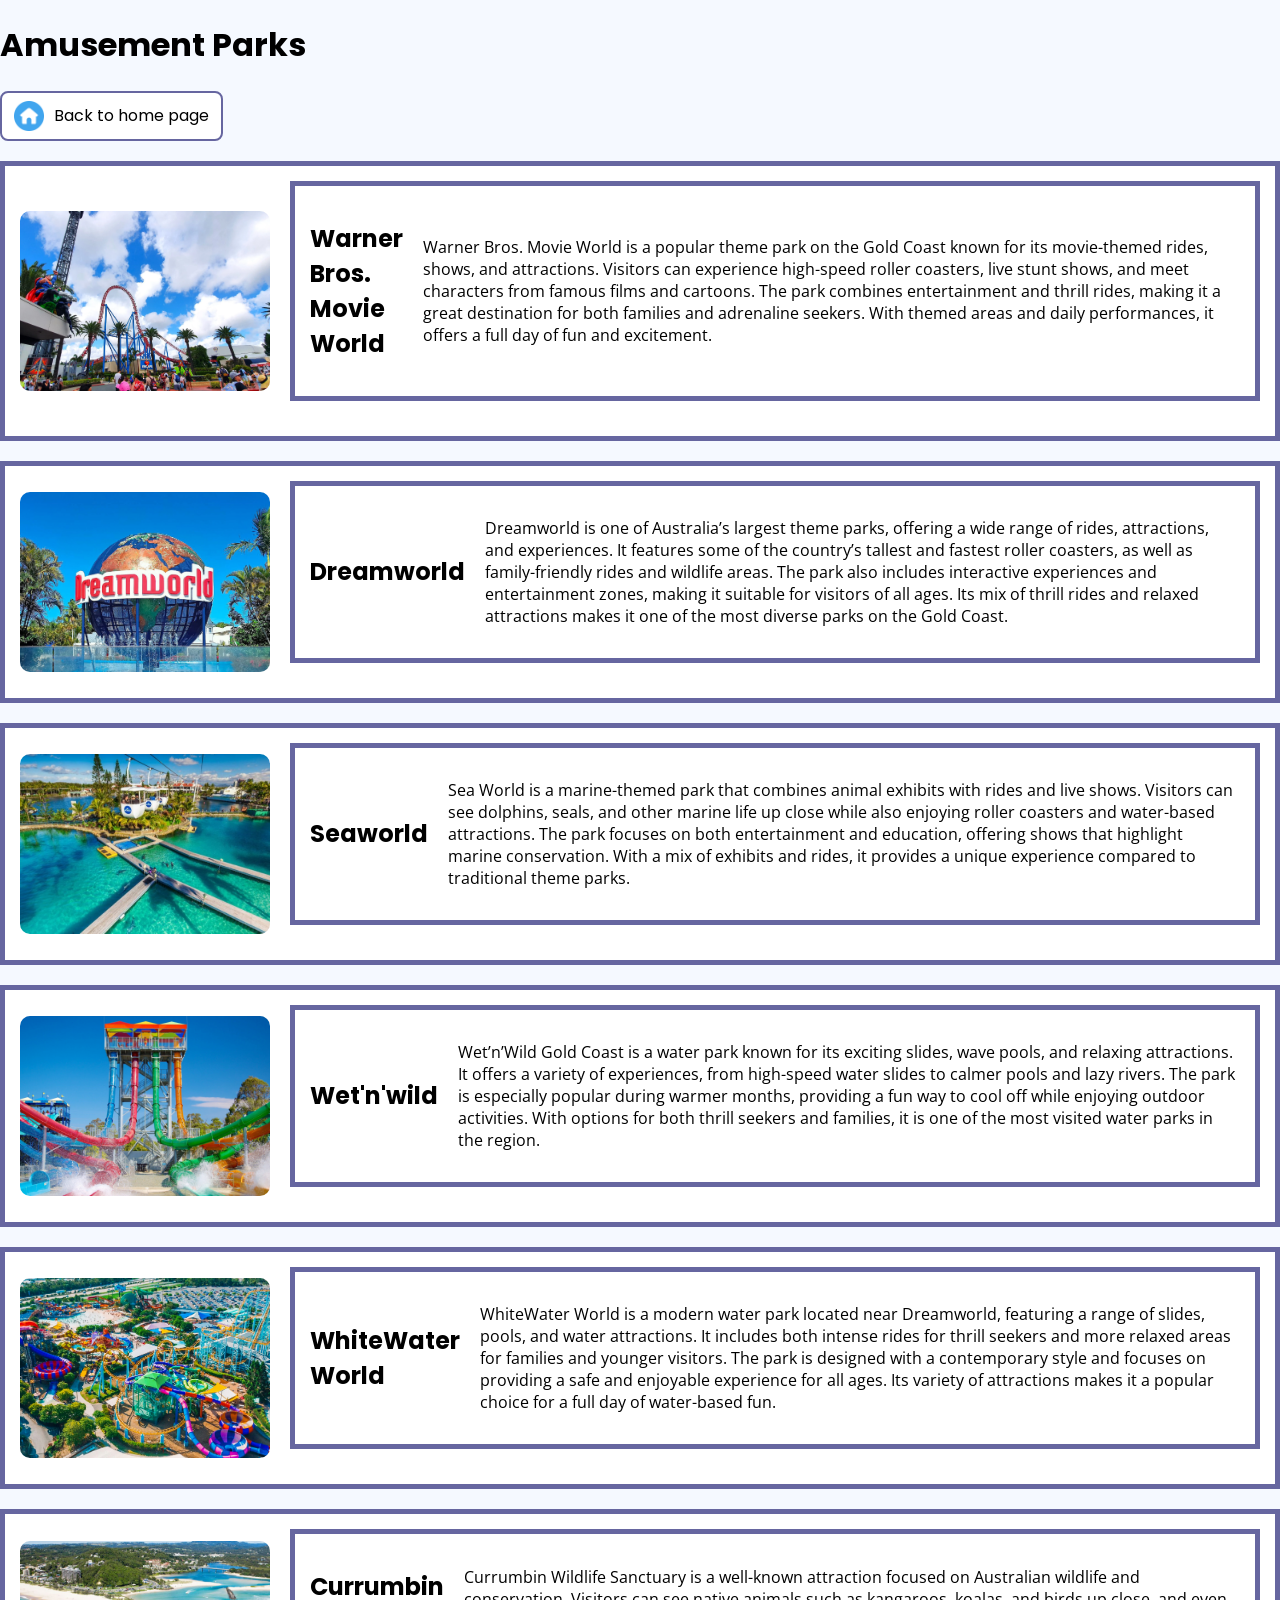
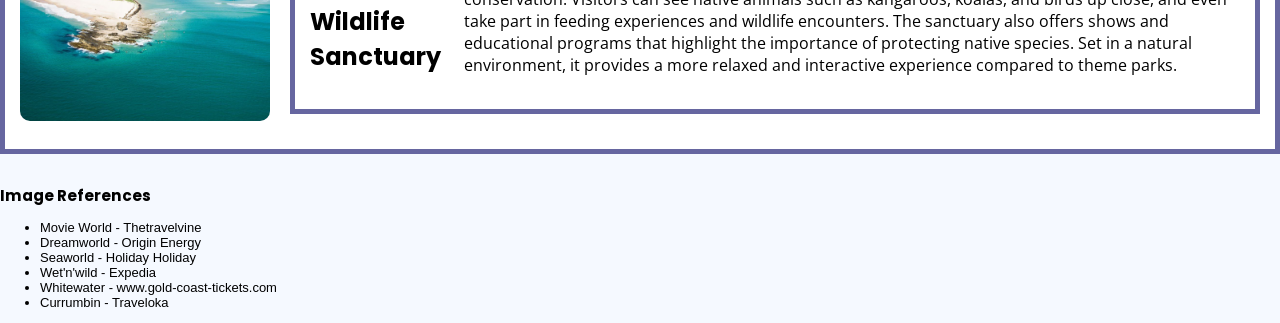
==== Amusementparks.html @ 2090072d "Apr 21, 2026, 10:33 PM" ====
<!DOCTYPE html>
<html>
<head>
<title>Amusement Parks in the Gold Coast</title>
<link rel = "stylesheet" href ="style.css">
<link rel="icon" type="image/x-icon" href="amusement-park (1).png">
 <link href="https://fonts.googleapis.com/css2?family=Poppins:wght@400;600&family=Open+Sans&display=swap" rel="stylesheet">
</head>

<body>
<h1>Amusement Parks</h1>
 <a href="index.html" class="home-button">
    <img src="home.png" alt="home icon">
    <span>Back to home page</span>
   </a>

   <div class ="beach-row">
    <img src ="Movieworld.webp" alt="Movie World">

<div class = "beach-row">
    <h2>Warner Bros. Movie World</h2>
    <p>
       Warner Bros. Movie World is a popular theme park on the Gold Coast known for its movie-themed rides, shows, and attractions. Visitors can experience high-speed roller coasters, live stunt shows, and meet characters from famous films and cartoons. The park combines entertainment and thrill rides, making it a great destination for both families and adrenaline seekers. With themed areas and daily performances, it offers a full day of fun and excitement.
    </p>
      </div>
   </div>

<div class ="beach-row">
    <img src="Dreamworld.jpg" alt="Dreamworld">
    <div class = "beach-row">
    <h2>Dreamworld</h2>
    <p>
       Dreamworld is one of Australia’s largest theme parks, offering a wide range of rides, attractions, and experiences. It features some of the country’s tallest and fastest roller coasters, as well as family-friendly rides and wildlife areas. The park also includes interactive experiences and entertainment zones, making it suitable for visitors of all ages. Its mix of thrill rides and relaxed attractions makes it one of the most diverse parks on the Gold Coast.
    </p>
    </div>
</div>


<div class ="beach-row">
    <img src="Seaworld.jpg" alt="Seaworld">

    <div class = "beach-row">
    <h2>Seaworld</h2>
    <p>
       Sea World is a marine-themed park that combines animal exhibits with rides and live shows. Visitors can see dolphins, seals, and other marine life up close while also enjoying roller coasters and water-based attractions. The park focuses on both entertainment and education, offering shows that highlight marine conservation. With a mix of exhibits and rides, it provides a unique experience compared to traditional theme parks.
    </p>
    </div>
</div>

<div class ="beach-row">
    <img src="Wetnwild.jpg" alt="Wetnwild">

    <div class = "beach-row">
    <h2>Wet'n'wild</h2>
    <p>
      Wet’n’Wild Gold Coast is a water park known for its exciting slides, wave pools, and relaxing attractions. It offers a variety of experiences, from high-speed water slides to calmer pools and lazy rivers. The park is especially popular during warmer months, providing a fun way to cool off while enjoying outdoor activities. With options for both thrill seekers and families, it is one of the most visited water parks in the region.
    </p>
    </div>
</div>

<div class ="beach-row">
    <img src="Whitewater.jpg" alt="Whitewater">

    <div class = "beach-row">
    <h2>WhiteWater World</h2>
    <p>
       WhiteWater World is a modern water park located near Dreamworld, featuring a range of slides, pools, and water attractions. It includes both intense rides for thrill seekers and more relaxed areas for families and younger visitors. The park is designed with a contemporary style and focuses on providing a safe and enjoyable experience for all ages. Its variety of attractions makes it a popular choice for a full day of water-based fun.
    </p>
    </div>
</div>

<div class ="beach-row">
    <img src="Currumbin beach - beach - resized.png" alt="Currumbin">

    <div class = "beach-row">
    <h2>Currumbin Wildlife Sanctuary</h2>
    <p>
        Currumbin Wildlife Sanctuary is a well-known attraction focused on Australian wildlife and conservation. Visitors can see native animals such as kangaroos, koalas, and birds up close, and even take part in feeding experiences and wildlife encounters. The sanctuary also offers shows and educational programs that highlight the importance of protecting native species. Set in a natural environment, it provides a more relaxed and interactive experience compared to theme parks.
    </p>
    </div>
</div>

<div class = "references">
    <h3>Image References</h3>
    <ul>
        <li>Movie World - Thetravelvine</li>
        <li>Dreamworld - Origin Energy</li>
        <li>Seaworld - Holiday Holiday</li>
        <li>Wet'n'wild - Expedia </li>
        <li>Whitewater - www.gold-coast-tickets.com</li>
        <li>Currumbin - Traveloka</li>
    </ul>
</div>

</body>
</html>
---- style.css ----
body {
  margin:0;
  font-family: Arial, sans-serif;
  background-color: #f5f9ff;
}

.container {
  display: grid;
  grid-template-columns: repeat(2, 1fr);
  gap:25px;
  padding:25px;
}

.logo{
grid-column: 1/3;
position: relative;
border-radius: 12px;
overflow: hidden;
}

.logo img{
  width:100%;
  height:600px;
  object-fit: cover;
  display: block;

}

.overlay-text {
position: absolute;
top: 50%;
left: 50%;
transform: translate(-50%, -50%);
text-align: center;
color: black;
}

.overlay-text h1 {
margin: 0;
font-size: 42px;
}

.overlay-text p {
margin: 5px 0 0;
font-size: 18px;
}

.intro {
grid-column: 1 / 3;
text-align: center;
padding: 10px 20px;
}

.intro h2 {
margin-bottom: 10px;
}

.feature {
grid-column: 1 / 3;
text-align: center;
font-family:'Poppins', sans-serif;
background: white;
padding: 15px;
border-radius: 12px;
border: 3px solid rgb(102, 102, 160);
}

.card{
  background-color: white;
  text-decoration: none;
  color:black;

  border-radius: 12px;
border: 3px solid rgb(102, 102, 160);
  
display: flex;
  flex-direction: column;
  align-items: center;
  padding: 20px;

  transition: 0.2 ease;
}

.card img{
  width:110px;
  height:110px;
}

.card:hover{
  transform: translate(-5px);
 box-shadow: 0 10px 20px rgba(0, 0, 0, 0,15);
}

.footer{
  grid-column: 1/3;
  text-align: center;
   padding: 15px;
  background-color: lightcyan;
border-radius: 12px;
border: 3px solid rgb(102, 102, 160);
}

.home-button {
  display: inline-flex;
  align-items:center;
  gap:10px;
 
  font-family:'Poppins', sans-serif;
  text-decoration:none;
  color:black;
  padding:8px 12px;
  margin-bottom: 20px;
  
  border-radius:8px;
  background-color: white;
  border: 2px solid rgb(102, 102, 160);

  transition: 0.2 ease;
}

.home-button img{
  width:30px;
  height:30px;
}

.home-button:hover{
  transform: translateY(-2px);
  box-shadow: 0 6px 12px rgba (0, 0, 0, 0.1);
}

.beach-row{
  display:flex;
  align-items: center;
  gap: 20px;

  background-color: white;
  border: 5px solid rgb(102, 102, 160);

  padding:15px;
  margin-bottom:20px;
}

.beach-row img {
  width: 250px;
  height: 180px;
  object-fit: cover;
  border-radius:10px;
}

.beach-text{
  flex:1;
}

h1, h2, h3{
  font-family:'Poppins', sans-serif;
}

p {
  font-family:'Open Sans', sans-serif;
}

.references{
  margin-top: 30px;
  font-size: 13px;
  colour:#555;
}

.references h3{
  margin-bottom:8px;
}

references li{
  margin-bottom:4px;
}
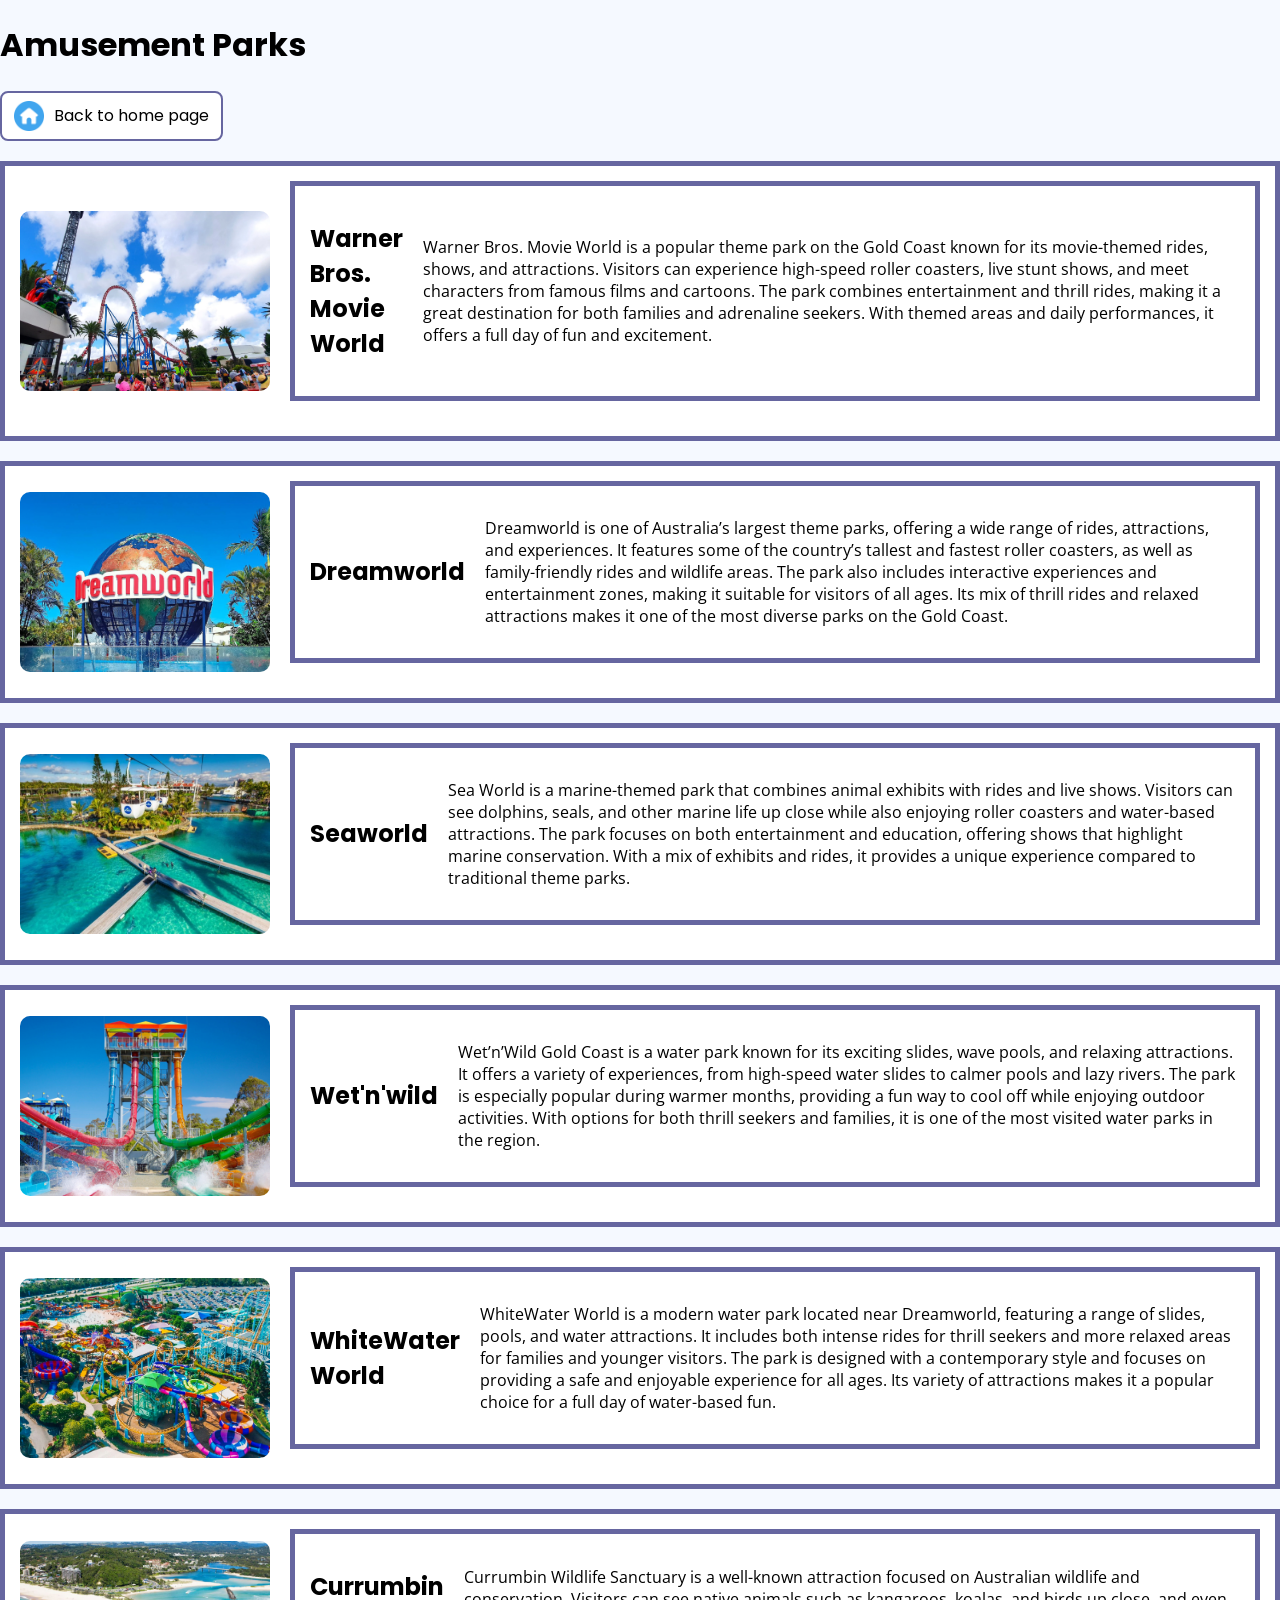
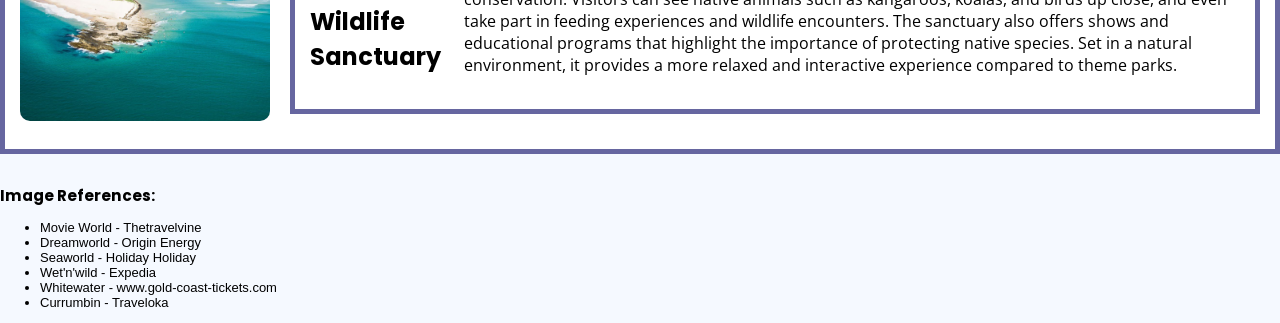
==== commit c64665cc: "Apr 21, 2026, 10:34 PM" ====
--- a/Amusementparks.html
+++ b/Amusementparks.html
@@ -81,7 +81,7 @@
 </div>
 
 <div class = "references">
-    <h3>Image References</h3>
+    <h3>Image References:</h3>
     <ul>
         <li>Movie World - Thetravelvine</li>
         <li>Dreamworld - Origin Energy</li>
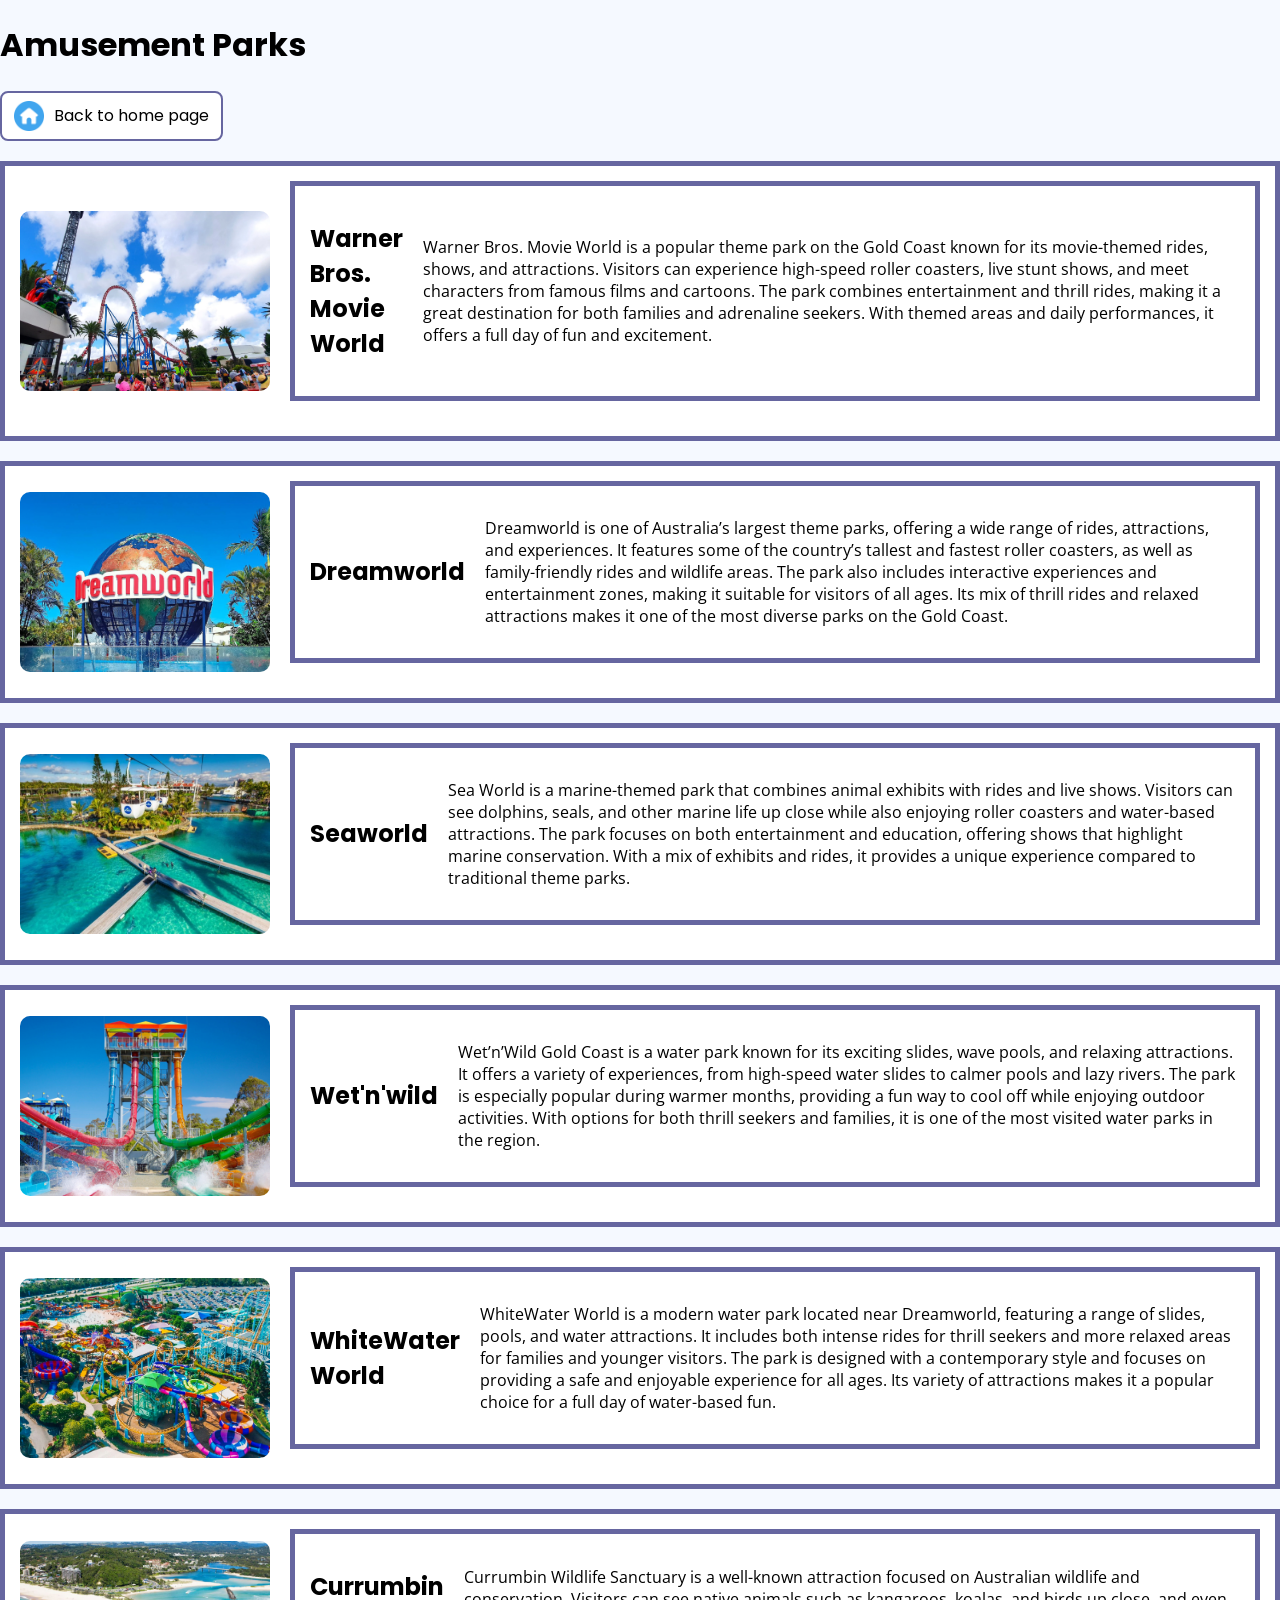
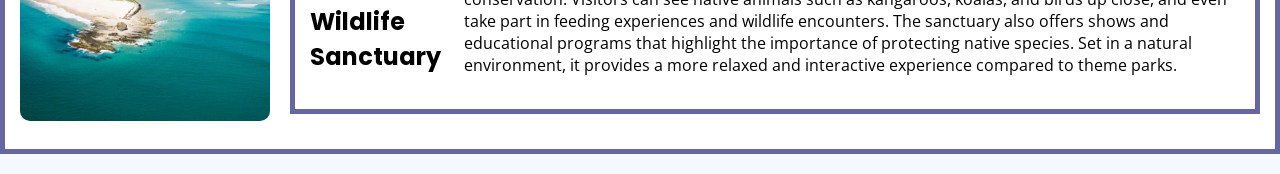
==== commit 8e816633: "Apr 21, 2026, 11:34 PM" ====
--- a/Amusementparks.html
+++ b/Amusementparks.html
@@ -4,16 +4,21 @@
 <title>Amusement Parks in the Gold Coast</title>
 <link rel = "stylesheet" href ="style.css">
 <link rel="icon" type="image/x-icon" href="amusement-park (1).png">
- <link href="https://fonts.googleapis.com/css2?family=Poppins:wght@400;600&family=Open+Sans&display=swap" rel="stylesheet">
+ <!--FONT-->
+<link href="https://fonts.googleapis.com/css2?family=Poppins:wght@400;600&family=Open+Sans&display=swap" rel="stylesheet">
 </head>
 
 <body>
-<h1>Amusement Parks</h1>
- <a href="index.html" class="home-button">
+<!--HEADING-->
+   <h1>Amusement Parks</h1>
+ 
+   <!--HOME BUTTON-->
+   <a href="index.html" class="home-button">
     <img src="home.png" alt="home icon">
     <span>Back to home page</span>
    </a>
 
+   <!--IMAGES + INFORMATION-->
    <div class ="beach-row">
     <img src ="Movieworld.webp" alt="Movie World">
 
@@ -25,8 +30,10 @@
       </div>
    </div>
 
-<div class ="beach-row">
+
+   <div class ="beach-row">
     <img src="Dreamworld.jpg" alt="Dreamworld">
+    
     <div class = "beach-row">
     <h2>Dreamworld</h2>
     <p>
@@ -47,6 +54,7 @@
     </div>
 </div>
 
+
 <div class ="beach-row">
     <img src="Wetnwild.jpg" alt="Wetnwild">
 
@@ -57,6 +65,7 @@
     </p>
     </div>
 </div>
+
 
 <div class ="beach-row">
     <img src="Whitewater.jpg" alt="Whitewater">
@@ -69,6 +78,7 @@
     </div>
 </div>
 
+
 <div class ="beach-row">
     <img src="Currumbin beach - beach - resized.png" alt="Currumbin">
 
@@ -80,17 +90,7 @@
     </div>
 </div>
 
-<div class = "references">
-    <h3>Image References:</h3>
-    <ul>
-        <li>Movie World - Thetravelvine</li>
-        <li>Dreamworld - Origin Energy</li>
-        <li>Seaworld - Holiday Holiday</li>
-        <li>Wet'n'wild - Expedia </li>
-        <li>Whitewater - www.gold-coast-tickets.com</li>
-        <li>Currumbin - Traveloka</li>
-    </ul>
-</div>
+
 
 </body>
 </html>
--- a/style.css
+++ b/style.css
@@ -1,9 +1,11 @@
+/*STYLE*/
 body {
   margin:0;
   font-family: Arial, sans-serif;
   background-color: #f5f9ff;
 }
 
+/*CSS GRID*/
 .container {
   display: grid;
   grid-template-columns: repeat(2, 1fr);
@@ -11,6 +13,7 @@
   padding:25px;
 }
 
+/*LOGO*/
 .logo{
 grid-column: 1/3;
 position: relative;
@@ -23,7 +26,6 @@
   height:600px;
   object-fit: cover;
   display: block;
-
 }
 
 .overlay-text {
@@ -45,6 +47,7 @@
 font-size: 18px;
 }
 
+/*INTRO + FEATURE*/
 .intro {
 grid-column: 1 / 3;
 text-align: center;
@@ -65,20 +68,18 @@
 border: 3px solid rgb(102, 102, 160);
 }
 
+/*CARDS*/
 .card{
   background-color: white;
   text-decoration: none;
   color:black;
-
-  border-radius: 12px;
+border-radius: 12px;
 border: 3px solid rgb(102, 102, 160);
-  
-display: flex;
+  display: flex;
   flex-direction: column;
   align-items: center;
   padding: 20px;
-
-  transition: 0.2 ease;
+transition: 0.2 ease;
 }
 
 .card img{
@@ -91,6 +92,7 @@
  box-shadow: 0 10px 20px rgba(0, 0, 0, 0,15);
 }
 
+/*FOOTER*/
 .footer{
   grid-column: 1/3;
   text-align: center;
@@ -100,21 +102,19 @@
 border: 3px solid rgb(102, 102, 160);
 }
 
+/*HOME BUTTON*/
 .home-button {
   display: inline-flex;
   align-items:center;
   gap:10px;
- 
-  font-family:'Poppins', sans-serif;
+ font-family:'Poppins', sans-serif;
   text-decoration:none;
   color:black;
   padding:8px 12px;
-  margin-bottom: 20px;
-  
+  margin-bottom: 20px; 
   border-radius:8px;
   background-color: white;
   border: 2px solid rgb(102, 102, 160);
-
   transition: 0.2 ease;
 }
 
@@ -128,14 +128,13 @@
   box-shadow: 0 6px 12px rgba (0, 0, 0, 0.1);
 }
 
+/*PAGE SET-UP*/
 .beach-row{
   display:flex;
   align-items: center;
   gap: 20px;
-
   background-color: white;
   border: 5px solid rgb(102, 102, 160);
-
   padding:15px;
   margin-bottom:20px;
 }
@@ -151,6 +150,7 @@
   flex:1;
 }
 
+/*FONTS*/
 h1, h2, h3{
   font-family:'Poppins', sans-serif;
 }
@@ -159,16 +159,43 @@
   font-family:'Open Sans', sans-serif;
 }
 
-.references{
-  margin-top: 30px;
-  font-size: 13px;
-  colour:#555;
-}
-
-.references h3{
-  margin-bottom:8px;
-}
-
-references li{
-  margin-bottom:4px;
+/*REFERENCE PAGE*/
+.page{
+  max-width: 900px;
+  margin: 0 auto;
+  padding: 30px;
+  background-color:#f5f9ff;
+}
+
+.page h1{
+  text-align:center; 
+  margin-bottom: 20px;
+  font-family:'Poppins', sans-serif;
+}
+
+.page h3{
+  margin-top: 25px;
+  color: rgb(60,60,60);
+  font-family:'Poppins', sans-serif;
+}
+
+.page p{
+  text-align: center;
+  color:#555;
+  margin-bottom: 20px;
+  font-family:'Open Sans', sans-serif;
+}
+
+.page ul{
+  background:white; 
+  padding:15px 20px;
+  border-radius: 10px;
+  border: 2px solid rgb(102, 102, 160);
+  list-style-type:disc;
+}
+
+.page li {
+  margin-bottom: 6px;
+  font-size: 14px;
+  font-family:'Open Sans', sans-serif;
 }
